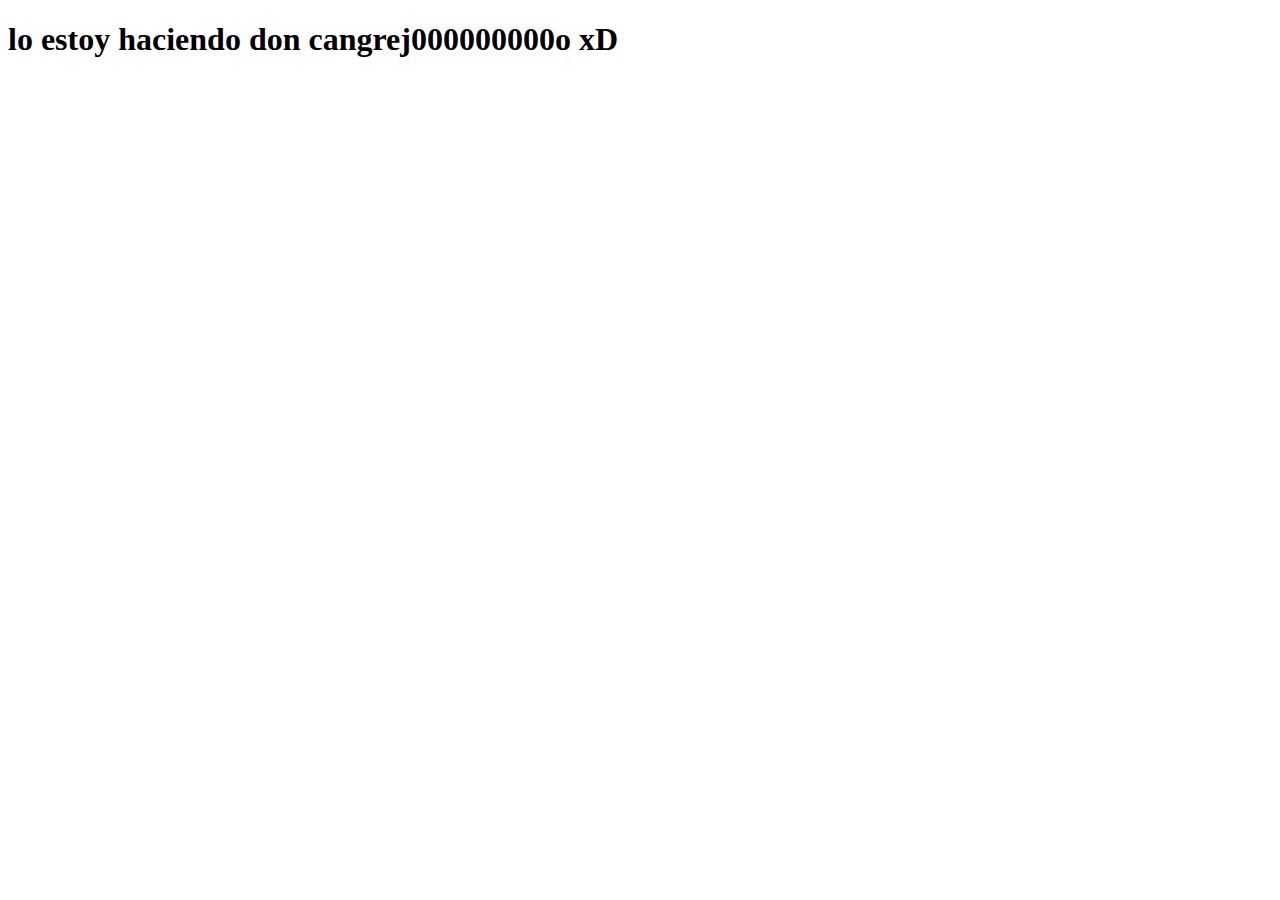
==== s1re/index.html @ 31ffae17 "Trabajando" ====
<!DOCTYPE html>
<html lang="en">
<head>
    <meta charset="UTF-8">
    <meta name="viewport" content="width=device-width, initial-scale=1.0">
    <title>Document</title>
</head>
<body>
    <h1>lo estoy haciendo don cangrej000000000o xD</h1>
</body>
</html>
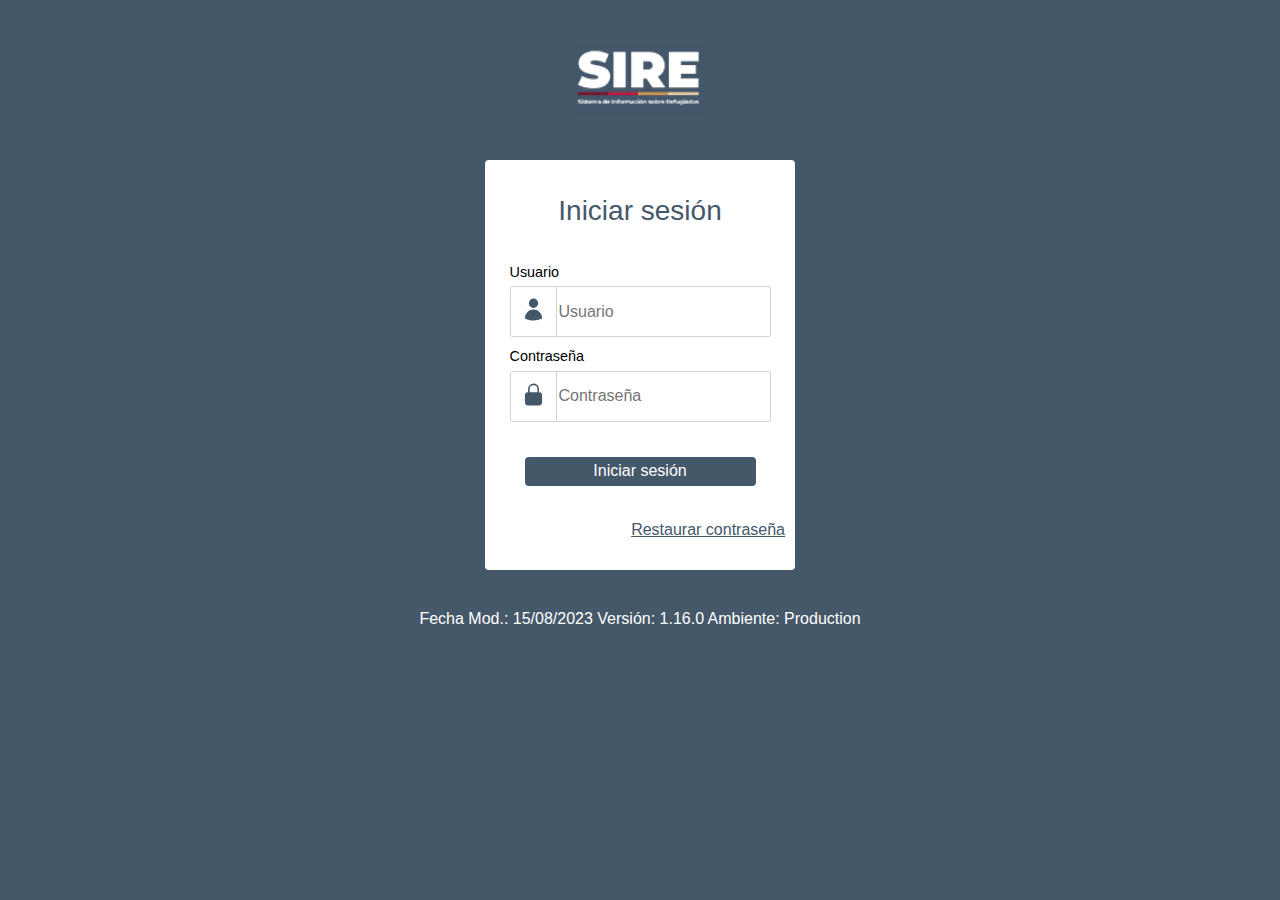
==== commit 9e6d1c1f: "Terminado login" ====
--- a/s1re/index.html
+++ b/s1re/index.html
@@ -1,11 +1,69 @@
 <!DOCTYPE html>
-<html lang="en">
+<html lang="es">
+
 <head>
     <meta charset="UTF-8">
     <meta name="viewport" content="width=device-width, initial-scale=1.0">
-    <title>Document</title>
+    <title>SIRE</title>
+    <link rel="preload" href="css/normalize.css" as="stylesheet">
+    <link href="css/normalize.css" rel="stylesheet">
+    <link rel="preload" href="css/login.css" as="stylesheet">
+    <link href="css/login.css" rel="stylesheet">
 </head>
+
 <body>
-    <h1>lo estoy haciendo don cangrej000000000o xD</h1>
+    <header>
+        <div class="contenedor-logo">
+            <img src="imagenes/logo.png" alt="Logo SIRE">
+        </div>
+    </header>
+    <main>
+        <section>
+            <div class="formulario-contenedor">
+                <div class="titulo-contenedor">
+                    <h2>Iniciar sesión</h2>
+                </div>
+                <form class="formulario">
+                    <div class="titulo-campo">
+                        <label for="usuario">Usuario</label>
+                    </div>
+                    <div class="contenedor-campo">    
+                        <span class="icono-contenedor">
+                            <svg xmlns="http://www.w3.org/2000/svg" viewBox="0 0 24 24" fill="currentColor" class="w-6 h-6 icono">
+                                <path fill-rule="evenodd" d="M7.5 6a4.5 4.5 0 119 0 4.5 4.5 0 01-9 0zM3.751 20.105a8.25 8.25 0 0116.498 0 .75.75 0 01-.437.695A18.683 18.683 0 0112 22.5c-2.786 0-5.433-.608-7.812-1.7a.75.75 0 01-.437-.695z" clip-rule="evenodd" />
+                            </svg>
+                        </span>
+                        <input class="dato" type="text" name="" id="usuario" placeholder="Usuario">
+                    </div>                    
+                    <div class="titulo-campo">
+                        <label for="contraseña">Contraseña</label>
+                    </div>
+                    <div class="contenedor-campo">
+                        <span class="icono-contenedor">
+                            <svg xmlns="http://www.w3.org/2000/svg" viewBox="0 0 24 24" fill="currentColor" class="w-6 h-6 icono">
+                                <path fill-rule="evenodd" d="M12 1.5a5.25 5.25 0 00-5.25 5.25v3a3 3 0 00-3 3v6.75a3 3 0 003 3h10.5a3 3 0 003-3v-6.75a3 3 0 00-3-3v-3c0-2.9-2.35-5.25-5.25-5.25zm3.75 8.25v-3a3.75 3.75 0 10-7.5 0v3h7.5z" clip-rule="evenodd" />
+                            </svg>
+                        </span>
+                        <input class="dato" type="password" name="" id="contraseña" placeholder="Contraseña">
+                    </div>
+                    <div class="iniciar-contenedor">
+                        <input class="iniciar-sesion" type="submit" value="Iniciar sesión">
+                    </div>
+                </form>
+                <div class="restaurar-contraseña">
+                    <a href="#">Restaurar contraseña</a>
+                </div>                
+            </div>       
+        </section>
+    </main>
+        
+    <footer>
+        <div class="pie-pagina">
+            <p>Fecha Mod.: 15/08/2023 Versión: 1.16.0 Ambiente: Production</p>
+        </div>
+    </footer>
+
+    
+        
 </body>
 </html>--- a/s1re/css/login.css
+++ b/s1re/css/login.css
@@ -0,0 +1,126 @@
+:root {
+    --fondo: #45586a;
+}
+* {
+    font-family:'Montserrat', sans-serif;    
+}
+
+html{
+    font-size: 62.5%;
+}
+
+body {
+    font-size: 16px;
+    background: var(--fondo);
+}
+
+.contenedor-logo {  
+    background-color: var(--fondo);
+    height: 16rem;
+    display: flex;
+}
+
+img {
+    height: 7rem;
+    margin: auto auto;
+}
+
+.formulario-contenedor {
+    display: block;
+    background-color: #fff;
+    margin-right: auto;
+    margin-left: auto;
+    height: 39rem;
+    width: 29rem;
+    padding: 1rem;
+    border-radius: .4rem;           
+}
+
+h2 {
+    padding: .2rem;
+    text-align: center;
+    color: var(--fondo);
+    font-size: 2.8rem;
+    font-weight: normal;
+}
+
+.formulario {
+    display: block;
+    width: 90%;
+    margin: auto;
+}
+
+.titulo-campo {
+    padding-top: 1rem;
+    
+    font-size: 1em;
+    padding-bottom: .5rem;
+}
+
+label {
+    font-size: .9em;
+    font-weight: 500;
+    
+}
+
+.contenedor-campo {
+    display: flex;
+    width: 100%;       
+}
+
+span {
+    border: 1px solid #ced4da;
+    /* border-right: none; */
+    border-radius: .25rem 0px 0px .25rem;
+}
+
+input {
+    border: 1px solid #ced4da;
+    border-left: none;
+    border-left-width: initial;
+    border-left-style: none;
+    border-left-color: initial;
+    border-radius: 0px .25rem .25rem 0px;
+    width: 100%;
+          
+}
+
+.icono {
+    height: 2.5rem;
+    color: var(--fondo);
+    padding: 1rem;   
+    margin:auto;    
+}
+
+.iniciar-contenedor {
+    margin-top: 2rem;
+    padding: 1.5rem;
+}
+
+
+
+.restaurar-contraseña {
+    text-align: right;
+    margin-top: 2rem;
+}
+
+.iniciar-sesion {
+    padding: .5rem 1.2rem;
+    color: #fff;
+    background-color: #45586a;
+    border: #45586a;
+    border-radius: .4rem;
+
+}
+
+a {
+    color: var(--fondo);
+    text-align: right;
+   
+}
+
+.pie-pagina {
+    color: #fff;
+    text-align: center;
+    margin-top: 4rem;
+}
--- a/s1re/css/login.css
+++ b/s1re/css/login.css
@@ -0,0 +1,126 @@
+:root {
+    --fondo: #45586a;
+}
+* {
+    font-family:'Montserrat', sans-serif;    
+}
+
+html{
+    font-size: 62.5%;
+}
+
+body {
+    font-size: 16px;
+    background: var(--fondo);
+}
+
+.contenedor-logo {  
+    background-color: var(--fondo);
+    height: 16rem;
+    display: flex;
+}
+
+img {
+    height: 7rem;
+    margin: auto auto;
+}
+
+.formulario-contenedor {
+    display: block;
+    background-color: #fff;
+    margin-right: auto;
+    margin-left: auto;
+    height: 39rem;
+    width: 29rem;
+    padding: 1rem;
+    border-radius: .4rem;           
+}
+
+h2 {
+    padding: .2rem;
+    text-align: center;
+    color: var(--fondo);
+    font-size: 2.8rem;
+    font-weight: normal;
+}
+
+.formulario {
+    display: block;
+    width: 90%;
+    margin: auto;
+}
+
+.titulo-campo {
+    padding-top: 1rem;
+    
+    font-size: 1em;
+    padding-bottom: .5rem;
+}
+
+label {
+    font-size: .9em;
+    font-weight: 500;
+    
+}
+
+.contenedor-campo {
+    display: flex;
+    width: 100%;       
+}
+
+span {
+    border: 1px solid #ced4da;
+    /* border-right: none; */
+    border-radius: .25rem 0px 0px .25rem;
+}
+
+input {
+    border: 1px solid #ced4da;
+    border-left: none;
+    border-left-width: initial;
+    border-left-style: none;
+    border-left-color: initial;
+    border-radius: 0px .25rem .25rem 0px;
+    width: 100%;
+          
+}
+
+.icono {
+    height: 2.5rem;
+    color: var(--fondo);
+    padding: 1rem;   
+    margin:auto;    
+}
+
+.iniciar-contenedor {
+    margin-top: 2rem;
+    padding: 1.5rem;
+}
+
+
+
+.restaurar-contraseña {
+    text-align: right;
+    margin-top: 2rem;
+}
+
+.iniciar-sesion {
+    padding: .5rem 1.2rem;
+    color: #fff;
+    background-color: #45586a;
+    border: #45586a;
+    border-radius: .4rem;
+
+}
+
+a {
+    color: var(--fondo);
+    text-align: right;
+   
+}
+
+.pie-pagina {
+    color: #fff;
+    text-align: center;
+    margin-top: 4rem;
+}
